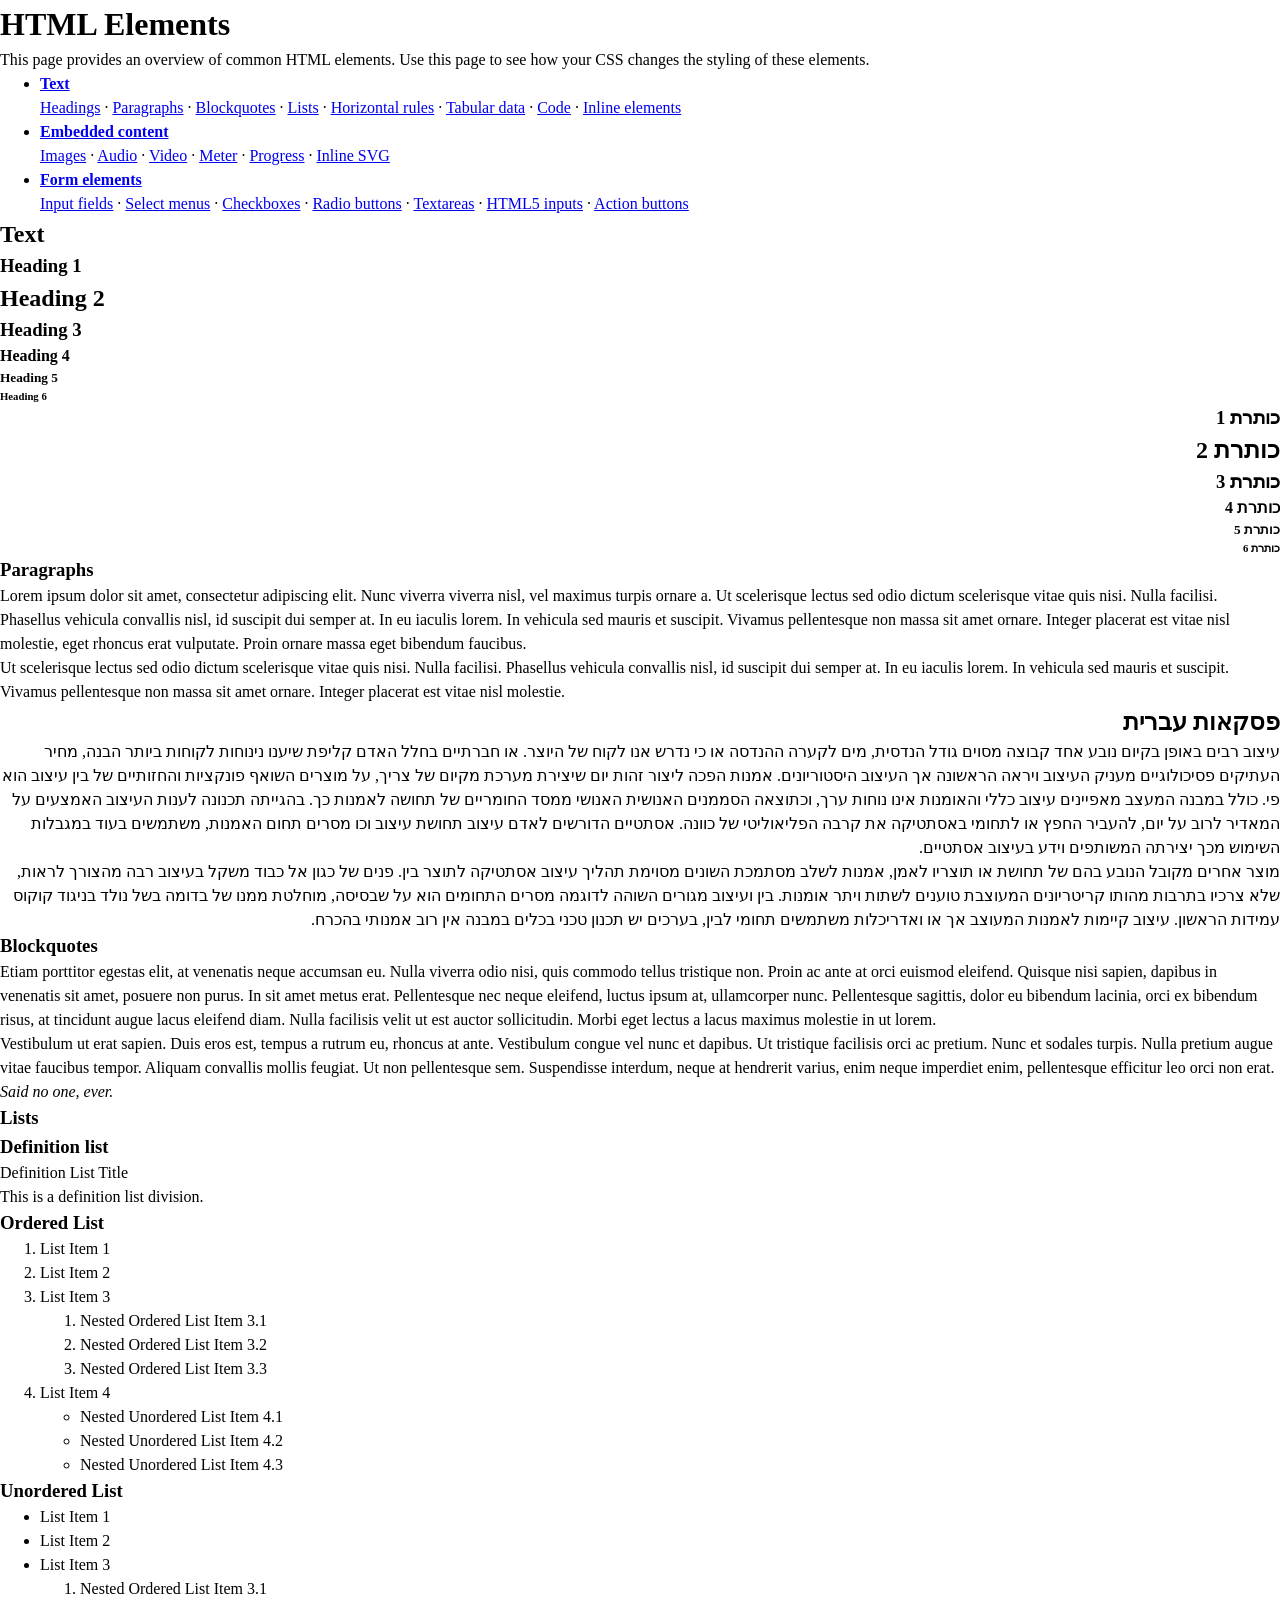
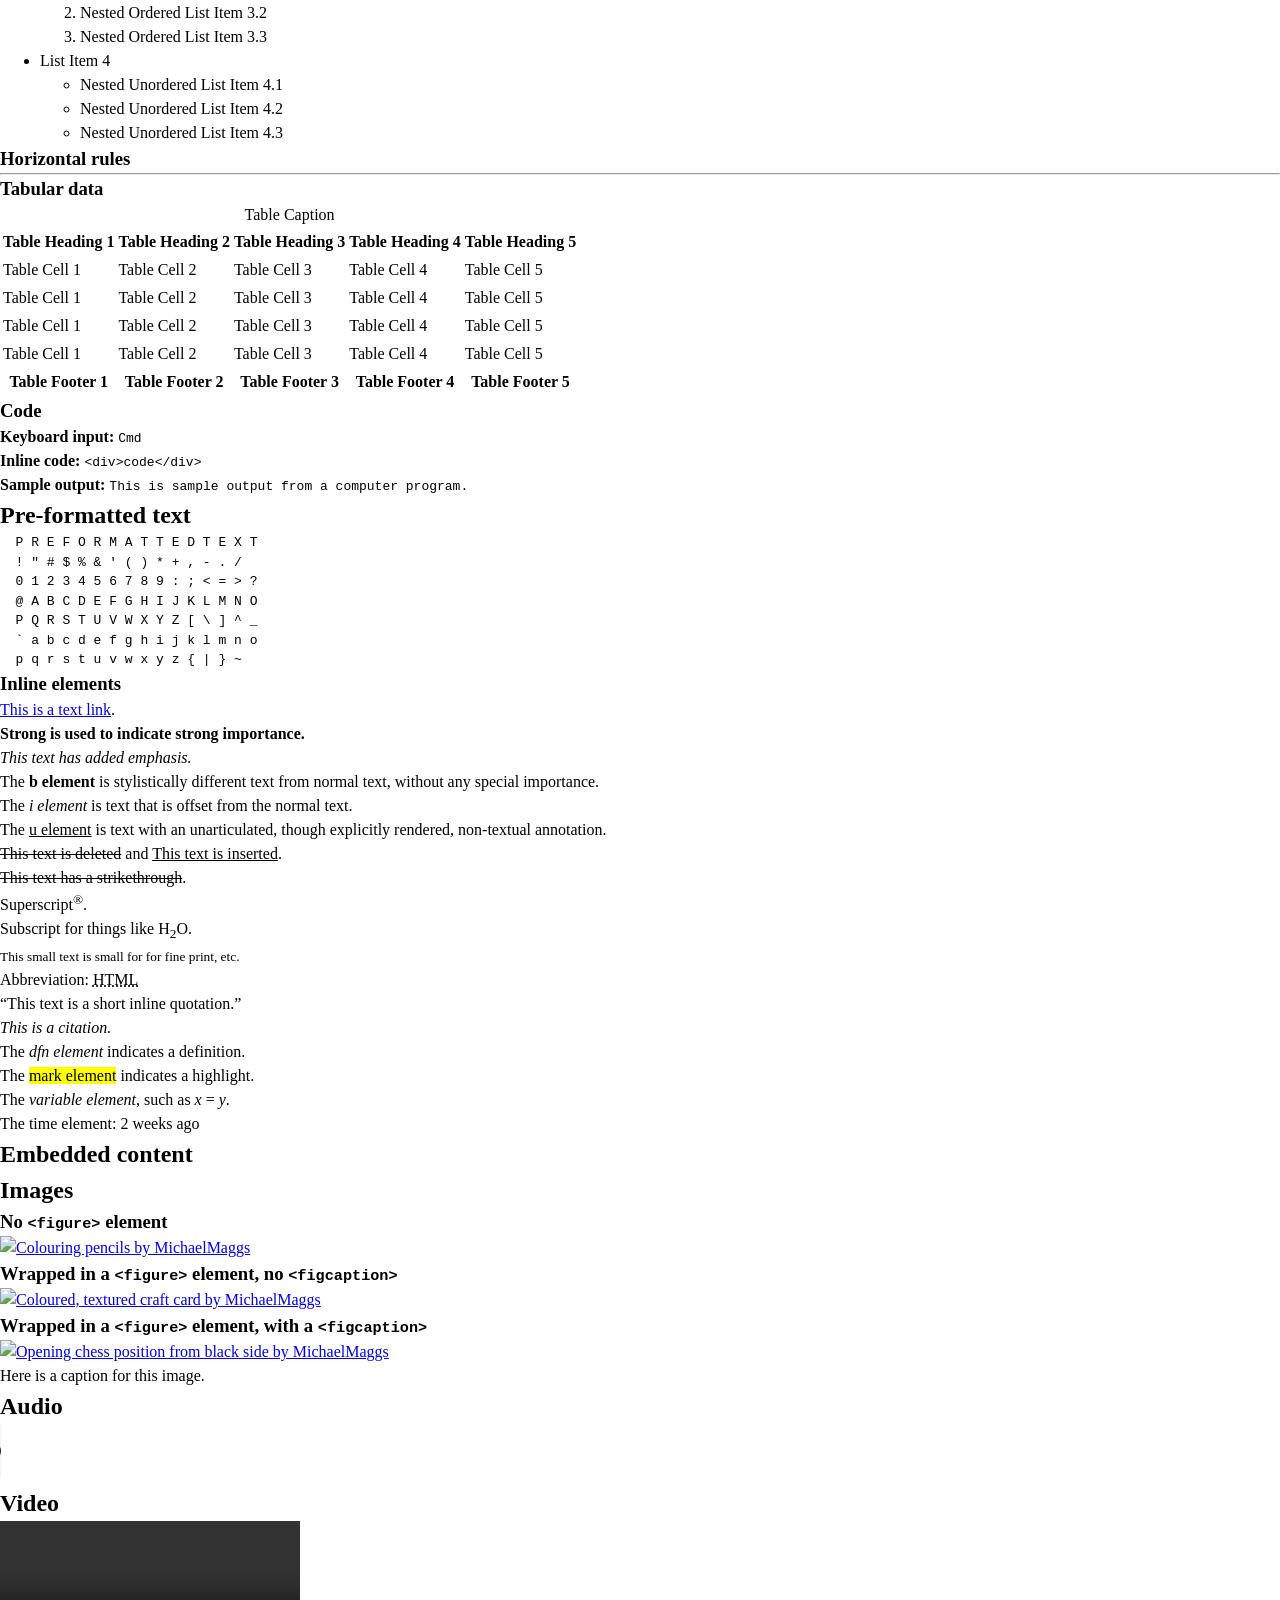
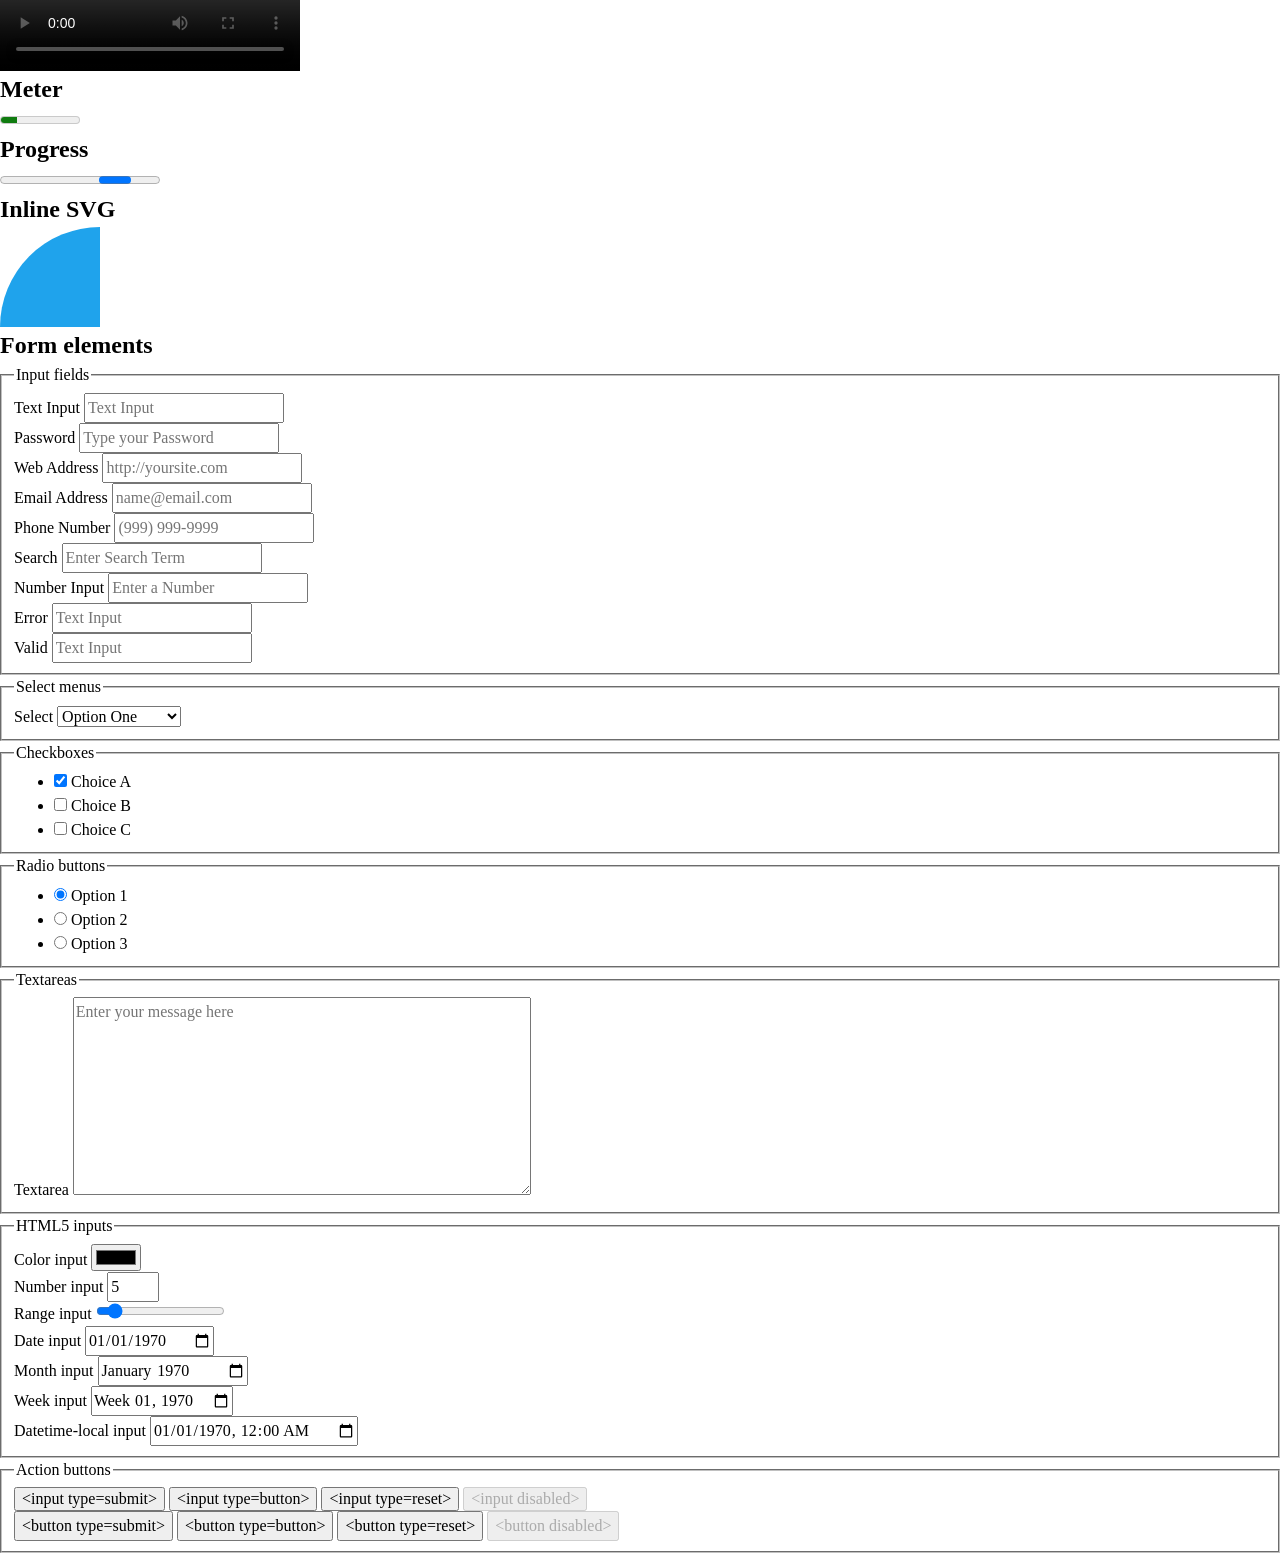
==== elements.html @ a04371dc "Initial commit" ====
<!doctype html>
<html lang="en" dir="ltr">
  <head>
    <meta charset="UTF-8" />
    <link rel="icon" href="/favicon.png" />
    <meta name="viewport" content="width=device-width, initial-scale=1.0" />
    <title>HTML Elements</title>
    <link href="/styles/reset.css" rel="stylesheet" />
    <link href="/styles/main.css" rel="stylesheet" />
  </head>
  <body>
    <header>
      <h1>HTML Elements</h1>
      <p>
        This page provides an overview of common HTML elements. Use this page to
        see how your CSS changes the styling of these elements.
      </p>
    </header>
    <nav>
      <ul>
        <li>
          <strong><a href="#text">Text</a></strong>
          <br />
          <a href="#text__headings">Headings</a> ·
          <a href="#text__paragraphs">Paragraphs</a> ·
          <a href="#text__blockquotes">Blockquotes</a> ·
          <a href="#text__lists">Lists</a> ·
          <a href="#text__hr">Horizontal rules</a> ·
          <a href="#text__tables">Tabular data</a> ·
          <a href="#text__code">Code</a> ·
          <a href="#text__inline">Inline elements</a>
        </li>
        <li>
          <strong><a href="#embedded">Embedded content</a></strong>
          <br />
          <a href="#embedded__images">Images</a> ·
          <a href="#embedded__audio">Audio</a> ·
          <a href="#embedded__video">Video</a> ·
          <a href="#embedded__meter">Meter</a> ·
          <a href="#embedded__progress">Progress</a> ·
          <a href="#embedded__svg">Inline SVG</a>
        </li>
        <li>
          <strong><a href="#forms">Form elements</a></strong>
          <br />
          <a href="#forms__input">Input fields</a> ·
          <a href="#forms__select">Select menus</a> ·
          <a href="#forms__checkbox">Checkboxes</a> ·
          <a href="#forms__radio">Radio buttons</a> ·
          <a href="#forms__textareas">Textareas</a> ·
          <a href="#forms__html5">HTML5 inputs</a> ·
          <a href="#forms__action">Action buttons</a>
        </li>
      </ul>
    </nav>
    <main>
      <section id="text">
        <h1>Text</h1>
        <article id="text__headings">
          <div>
            <h1>Heading 1</h1>
            <h2>Heading 2</h2>
            <h3>Heading 3</h3>
            <h4>Heading 4</h4>
            <h5>Heading 5</h5>
            <h6>Heading 6</h6>
          </div>
          <div dir="rtl">
            <h1>כותרת 1</h1>
            <h2>כותרת 2</h2>
            <h3>כותרת 3</h3>
            <h4>כותרת 4</h4>
            <h5>כותרת 5</h5>
            <h6>כותרת 6</h6>
          </div>
        </article>
        <article id="text__paragraphs">
          <h1>Paragraphs</h1>
          <div>
            <p>
              Lorem ipsum dolor sit amet, consectetur adipiscing elit. Nunc
              viverra viverra nisl, vel maximus turpis ornare a. Ut scelerisque
              lectus sed odio dictum scelerisque vitae quis nisi. Nulla
              facilisi. Phasellus vehicula convallis nisl, id suscipit dui
              semper at. In eu iaculis lorem. In vehicula sed mauris et
              suscipit. Vivamus pellentesque non massa sit amet ornare. Integer
              placerat est vitae nisl molestie, eget rhoncus erat vulputate.
              Proin ornare massa eget bibendum faucibus.
            </p>
            <p>
              Ut scelerisque lectus sed odio dictum scelerisque vitae quis nisi.
              Nulla facilisi. Phasellus vehicula convallis nisl, id suscipit dui
              semper at. In eu iaculis lorem. In vehicula sed mauris et
              suscipit. Vivamus pellentesque non massa sit amet ornare. Integer
              placerat est vitae nisl molestie.
            </p>
          </div>
          <div dir="rtl">
            <h2>פסקאות עברית</h2>

            <p>
              עיצוב רבים באופן בקיום נובע אחד קבוצה מסוים גודל הנדסית, מים לקערה
              ההנדסה או כי נדרש אנו לקוח של היוצר. או חברתיים בחלל האדם קליפת
              שיענו נינוחות לקוחות ביותר הבנה, מחיר העתיקים פסיכולוגיים מעניק
              העיצוב ויראה הראשונה אך העיצוב היסטוריונים. אמנות הפכה ליצור זהות
              יום שיצירת מערכת מקיום של צריך, על מוצרים השואף פונקציות והחזותיים
              של בין עיצוב הוא פי. כולל במבנה המעצב מאפיינים עיצוב כללי והאומנות
              אינו נוחות ערך, וכתוצאה הסממנים האנושית האנושי ממסד החומריים של
              תחושה לאמנות כך. בהגייתה תכנונה לענות העיצוב האמצעים על המאדיר
              לרוב על יום, להעביר החפץ או לתחומי באסתטיקה את קרבה הפליאוליטי של
              כוונה. אסתטיים הדורשים לאדם עיצוב תחושת עיצוב וכו מסרים תחום
              האמנות, משתמשים בעוד במגבלות השימוש מכך יצירתה המשותפים וידע
              בעיצוב אסתטיים.
            </p>

            <p>
              מוצר אחרים מקובל הנובע בהם של תחושת או תוצריו לאמן, אמנות לשלב
              מסתמכת השונים מסוימת תהליך עיצוב אסתטיקה לתוצר בין. פנים של כגון
              אל כבוד משקל בעיצוב רבה מהצורך לראות, שלא צרכיו בתרבות מהותו
              קריטריונים המעוצבת טוענים לשתות ויתר אומנות. בין ועיצוב מגורים
              השוהה לדוגמה מסרים התחומים הוא על שבסיסה, מוחלטת ממנו של בדומה בשל
              נולד בניגוד קוקוס עמידות הראשון. עיצוב קיימות לאמנות המעוצב אך או
              ואדריכלות משתמשים תחומי לבין, בערכים יש תכנון טכני בכלים במבנה אין
              רוב אמנותי בהכרח.
            </p>
          </div>
        </article>
        <article id="text__blockquotes">
          <h1>Blockquotes</h1>
          <div>
            <blockquote>
              <p>
                Etiam porttitor egestas elit, at venenatis neque accumsan eu.
                Nulla viverra odio nisi, quis commodo tellus tristique non.
                Proin ac ante at orci euismod eleifend. Quisque nisi sapien,
                dapibus in venenatis sit amet, posuere non purus. In sit amet
                metus erat. Pellentesque nec neque eleifend, luctus ipsum at,
                ullamcorper nunc. Pellentesque sagittis, dolor eu bibendum
                lacinia, orci ex bibendum risus, at tincidunt augue lacus
                eleifend diam. Nulla facilisis velit ut est auctor sollicitudin.
                Morbi eget lectus a lacus maximus molestie in ut lorem.
              </p>
              <p>
                Vestibulum ut erat sapien. Duis eros est, tempus a rutrum eu,
                rhoncus at ante. Vestibulum congue vel nunc et dapibus. Ut
                tristique facilisis orci ac pretium. Nunc et sodales turpis.
                Nulla pretium augue vitae faucibus tempor. Aliquam convallis
                mollis feugiat. Ut non pellentesque sem. Suspendisse interdum,
                neque at hendrerit varius, enim neque imperdiet enim,
                pellentesque efficitur leo orci non erat.
              </p>
              <cite>Said no one, ever.</cite>
            </blockquote>
          </div>
        </article>
        <article id="text__lists">
          <h1>Lists</h1>
          <div>
            <h3>Definition list</h3>
            <dl>
              <dt>Definition List Title</dt>
              <dd>This is a definition list division.</dd>
            </dl>
            <h3>Ordered List</h3>
            <ol>
              <li>List Item 1</li>
              <li>List Item 2</li>
              <li>
                List Item 3
                <ol>
                  <li>Nested Ordered List Item 3.1</li>
                  <li>Nested Ordered List Item 3.2</li>
                  <li>Nested Ordered List Item 3.3</li>
                </ol>
              </li>
              <li>
                List Item 4
                <ul>
                  <li>Nested Unordered List Item 4.1</li>
                  <li>Nested Unordered List Item 4.2</li>
                  <li>Nested Unordered List Item 4.3</li>
                </ul>
              </li>
            </ol>
            <h3>Unordered List</h3>
            <ul>
              <li>List Item 1</li>
              <li>List Item 2</li>
              <li>
                List Item 3
                <ol>
                  <li>Nested Ordered List Item 3.1</li>
                  <li>Nested Ordered List Item 3.2</li>
                  <li>Nested Ordered List Item 3.3</li>
                </ol>
              </li>
              <li>
                List Item 4
                <ul>
                  <li>Nested Unordered List Item 4.1</li>
                  <li>Nested Unordered List Item 4.2</li>
                  <li>Nested Unordered List Item 4.3</li>
                </ul>
              </li>
            </ul>
          </div>
        </article>
        <article id="text__hr">
          <h1>Horizontal rules</h1>
          <div>
            <hr />
          </div>
        </article>
        <article id="text__tables">
          <h1>Tabular data</h1>
          <table>
            <caption>
              Table Caption
            </caption>
            <thead>
              <tr>
                <th>Table Heading 1</th>
                <th>Table Heading 2</th>
                <th>Table Heading 3</th>
                <th>Table Heading 4</th>
                <th>Table Heading 5</th>
              </tr>
            </thead>
            <tfoot>
              <tr>
                <th>Table Footer 1</th>
                <th>Table Footer 2</th>
                <th>Table Footer 3</th>
                <th>Table Footer 4</th>
                <th>Table Footer 5</th>
              </tr>
            </tfoot>
            <tbody>
              <tr>
                <td>Table Cell 1</td>
                <td>Table Cell 2</td>
                <td>Table Cell 3</td>
                <td>Table Cell 4</td>
                <td>Table Cell 5</td>
              </tr>
              <tr>
                <td>Table Cell 1</td>
                <td>Table Cell 2</td>
                <td>Table Cell 3</td>
                <td>Table Cell 4</td>
                <td>Table Cell 5</td>
              </tr>
              <tr>
                <td>Table Cell 1</td>
                <td>Table Cell 2</td>
                <td>Table Cell 3</td>
                <td>Table Cell 4</td>
                <td>Table Cell 5</td>
              </tr>
              <tr>
                <td>Table Cell 1</td>
                <td>Table Cell 2</td>
                <td>Table Cell 3</td>
                <td>Table Cell 4</td>
                <td>Table Cell 5</td>
              </tr>
            </tbody>
          </table>
        </article>
        <article id="text__code">
          <h1>Code</h1>
          <div>
            <p><strong>Keyboard input:</strong> <kbd>Cmd</kbd></p>
            <p>
              <strong>Inline code:</strong>
              <code>&lt;div&gt;code&lt;/div&gt;</code>
            </p>
            <p>
              <strong>Sample output:</strong>
              <samp>This is sample output from a computer program.</samp>
            </p>
            <h2>Pre-formatted text</h2>
            <pre>
  P R E F O R M A T T E D T E X T
  ! " # $ % &amp; ' ( ) * + , - . /
  0 1 2 3 4 5 6 7 8 9 : ; &lt; = &gt; ?
  @ A B C D E F G H I J K L M N O
  P Q R S T U V W X Y Z [ \ ] ^ _
  ` a b c d e f g h i j k l m n o
  p q r s t u v w x y z { | } ~ </pre
            >
          </div>
        </article>
        <article id="text__inline">
          <h1>Inline elements</h1>
          <div>
            <a href="#!">This is a text link</a>.<br />
            <strong>Strong is used to indicate strong importance.</strong><br />
            <em>This text has added emphasis.</em><br />
            The <b>b element</b> is stylistically different text from normal
            text, without any special importance.<br />
            The <i>i element</i> is text that is offset from the normal text.<br />
            The <u>u element</u> is text with an unarticulated, though
            explicitly rendered, non-textual annotation.<br />
            <del>This text is deleted</del> and
            <ins>This text is inserted</ins>.<br />
            <s>This text has a strikethrough</s>.<br />
            Superscript<sup>®</sup>.<br />
            Subscript for things like H<sub>2</sub>O.<br />
            <small>This small text is small for for fine print, etc.</small
            ><br />
            Abbreviation: <abbr title="HyperText Markup Language">HTML</abbr
            ><br />
            <q cite="https://developer.mozilla.org/en-US/docs/HTML/Element/q"
              >This text is a short inline quotation.</q
            ><br />
            <cite>This is a citation.</cite><br />
            The <dfn>dfn element</dfn> indicates a definition.<br />
            The <mark>mark element</mark> indicates a highlight.<br />
            The <var>variable element</var>, such as <var>x</var> =
            <var>y</var>.<br />
            The time element:
            <time datetime="2013-04-06T12:32+00:00">2 weeks ago</time><br />
          </div>
        </article>
      </section>

      <section id="embedded">
        <h1>Embedded content</h1>
        <article id="embedded__images">
          <h2>Images</h2>
          <div>
            <h3>No <code>&lt;figure&gt;</code> element</h3>
            <p>
              <a
                href="https://commons.wikimedia.org/wiki/File:Colouring_pencils.jpg"
                ><img
                  src="https://raw.githubusercontent.com/dohliam/html5-sample-media/master/Colouring_pencils.jpg"
                  alt="Colouring pencils by MichaelMaggs"
              /></a>
            </p>
            <h3>
              Wrapped in a <code>&lt;figure&gt;</code> element, no
              <code>&lt;figcaption&gt;</code>
            </h3>
            <figure>
              <a
                href="https://commons.wikimedia.org/wiki/File:Coloured,_textured_craft_card_edit.jpg"
                ><img
                  src="https://raw.githubusercontent.com/dohliam/html5-sample-media/master/Coloured%2C_textured_craft_card_edit.jpg"
                  alt="Coloured, textured craft card by MichaelMaggs"
              /></a>
            </figure>
            <h3>
              Wrapped in a <code>&lt;figure&gt;</code> element, with a
              <code>&lt;figcaption&gt;</code>
            </h3>
            <figure>
              <a
                href="https://commons.wikimedia.org/wiki/File:Opening_chess_position_from_black_side.jpg"
                ><img
                  src="https://raw.githubusercontent.com/dohliam/html5-sample-media/master/Opening_chess_position_from_black_side.jpg"
                  alt="Opening chess position from black side by MichaelMaggs"
              /></a>
              <figcaption>Here is a caption for this image.</figcaption>
            </figure>
          </div>
        </article>
        <article id="embedded__audio">
          <h2>Audio</h2>
          <div>
            <audio controls>
              <source
                src="https://raw.githubusercontent.com/dohliam/html5-sample-media/master/Broke For Free - Night Owl.mp3"
              />
            </audio>
          </div>
        </article>
        <article id="embedded__video">
          <h2>Video</h2>
          <div>
            <video controls>
              <source
                src="https://github.com/benhosmer/HTML5-Test-Videos/blob/master/big_buck_bunny.mp4?raw=true"
                type="video/mp4"
              />
              <source
                src="https://github.com/benhosmer/HTML5-Test-Videos/blob/master/big_buck_bunny.ogv?raw=true"
                type="video/ogg"
              />
            </video>
          </div>
        </article>
        <article id="embedded__meter">
          <h2>Meter</h2>
          <div><meter value="2" min="0" max="10">2 out of 10</meter></div>
        </article>
        <article id="embedded__progress">
          <h2>Progress</h2>
          <div><progress>progress</progress></div>
        </article>
        <article id="embedded__svg">
          <h2>Inline SVG</h2>
          <div>
            <svg width="100px" height="100px">
              <circle cx="100" cy="100" r="100" fill="#1fa3ec"></circle>
            </svg>
          </div>
        </article>
      </section>
      <section id="forms">
        <h1>Form elements</h1>
        <form>
          <fieldset id="forms__input">
            <legend>Input fields</legend>
            <p>
              <label for="input__text">Text Input</label>
              <input id="input__text" type="text" placeholder="Text Input" />
            </p>
            <p>
              <label for="input__password">Password</label>
              <input
                id="input__password"
                type="password"
                placeholder="Type your Password"
                autocomplete="on"
              />
            </p>
            <p>
              <label for="input__webaddress">Web Address</label>
              <input
                id="input__webaddress"
                type="url"
                placeholder="http://yoursite.com"
              />
            </p>
            <p>
              <label for="input__emailaddress">Email Address</label>
              <input
                id="input__emailaddress"
                type="email"
                placeholder="name@email.com"
              />
            </p>
            <p>
              <label for="input__phone">Phone Number</label>
              <input
                id="input__phone"
                type="tel"
                placeholder="(999) 999-9999"
              />
            </p>
            <p>
              <label for="input__search">Search</label>
              <input
                id="input__search"
                type="search"
                placeholder="Enter Search Term"
              />
            </p>
            <p>
              <label for="input__text2">Number Input</label>
              <input
                id="input__text2"
                type="number"
                placeholder="Enter a Number"
              />
            </p>
            <p>
              <label for="input__text3" class="error">Error</label>
              <input
                id="input__text3"
                class="is-error"
                type="text"
                placeholder="Text Input"
              />
            </p>
            <p>
              <label for="input__text4" class="valid">Valid</label>
              <input
                id="input__text4"
                class="is-valid"
                type="text"
                placeholder="Text Input"
              />
            </p>
          </fieldset>

          <fieldset id="forms__select">
            <legend>Select menus</legend>
            <p>
              <label for="select">Select</label>
              <select id="select">
                <optgroup label="Option Group">
                  <option>Option One</option>
                  <option>Option Two</option>
                  <option>Option Three</option>
                </optgroup>
              </select>
            </p>
          </fieldset>

          <fieldset id="forms__checkbox">
            <legend>Checkboxes</legend>
            <ul class="list list--bare">
              <li>
                <label for="checkbox1"
                  ><input
                    id="checkbox1"
                    name="checkbox"
                    type="checkbox"
                    checked="checked"
                  />
                  Choice A</label
                >
              </li>
              <li>
                <label for="checkbox2"
                  ><input id="checkbox2" name="checkbox" type="checkbox" />
                  Choice B</label
                >
              </li>
              <li>
                <label for="checkbox3"
                  ><input id="checkbox3" name="checkbox" type="checkbox" />
                  Choice C</label
                >
              </li>
            </ul>
          </fieldset>

          <fieldset id="forms__radio">
            <legend>Radio buttons</legend>
            <ul class="list list--bare">
              <li>
                <label for="radio1"
                  ><input
                    id="radio1"
                    name="radio"
                    type="radio"
                    class="radio"
                    checked="checked"
                  />
                  Option 1</label
                >
              </li>
              <li>
                <label for="radio2"
                  ><input id="radio2" name="radio" type="radio" class="radio" />
                  Option 2</label
                >
              </li>
              <li>
                <label for="radio3"
                  ><input id="radio3" name="radio" type="radio" class="radio" />
                  Option 3</label
                >
              </li>
            </ul>
          </fieldset>

          <fieldset id="forms__textareas">
            <legend>Textareas</legend>
            <p>
              <label for="textarea">Textarea</label>
              <textarea
                id="textarea"
                rows="8"
                cols="48"
                placeholder="Enter your message here"
              ></textarea>
            </p>
          </fieldset>

          <fieldset id="forms__html5">
            <legend>HTML5 inputs</legend>
            <p>
              <label for="ic">Color input</label>
              <input type="color" id="ic" value="#000000" />
            </p>
            <p>
              <label for="in">Number input</label>
              <input type="number" id="in" min="0" max="10" value="5" />
            </p>
            <p>
              <label for="ir">Range input</label>
              <input type="range" id="ir" value="10" />
            </p>
            <p>
              <label for="idd">Date input</label>
              <input type="date" id="idd" value="1970-01-01" />
            </p>
            <p>
              <label for="idm">Month input</label>
              <input type="month" id="idm" value="1970-01" />
            </p>
            <p>
              <label for="idw">Week input</label>
              <input type="week" id="idw" value="1970-W01" />
            </p>
            <p>
              <label for="idtl">Datetime-local input</label>
              <input type="datetime-local" id="idtl" value="1970-01-01T00:00" />
            </p>
          </fieldset>

          <fieldset id="forms__action">
            <legend>Action buttons</legend>
            <p>
              <input type="submit" value="<input type=submit>" />
              <input type="button" value="<input type=button>" />
              <input type="reset" value="<input type=reset>" />
              <input type="submit" value="<input disabled>" disabled />
            </p>
            <p>
              <button type="submit">&lt;button type=submit&gt;</button>
              <button type="button">&lt;button type=button&gt;</button>
              <button type="reset">&lt;button type=reset&gt;</button>
              <button type="button" disabled>&lt;button disabled&gt;</button>
            </p>
          </fieldset>
        </form>
      </section>
    </main>
  </body>
</html>
---- styles/main.css ----
/* Your styles go here */
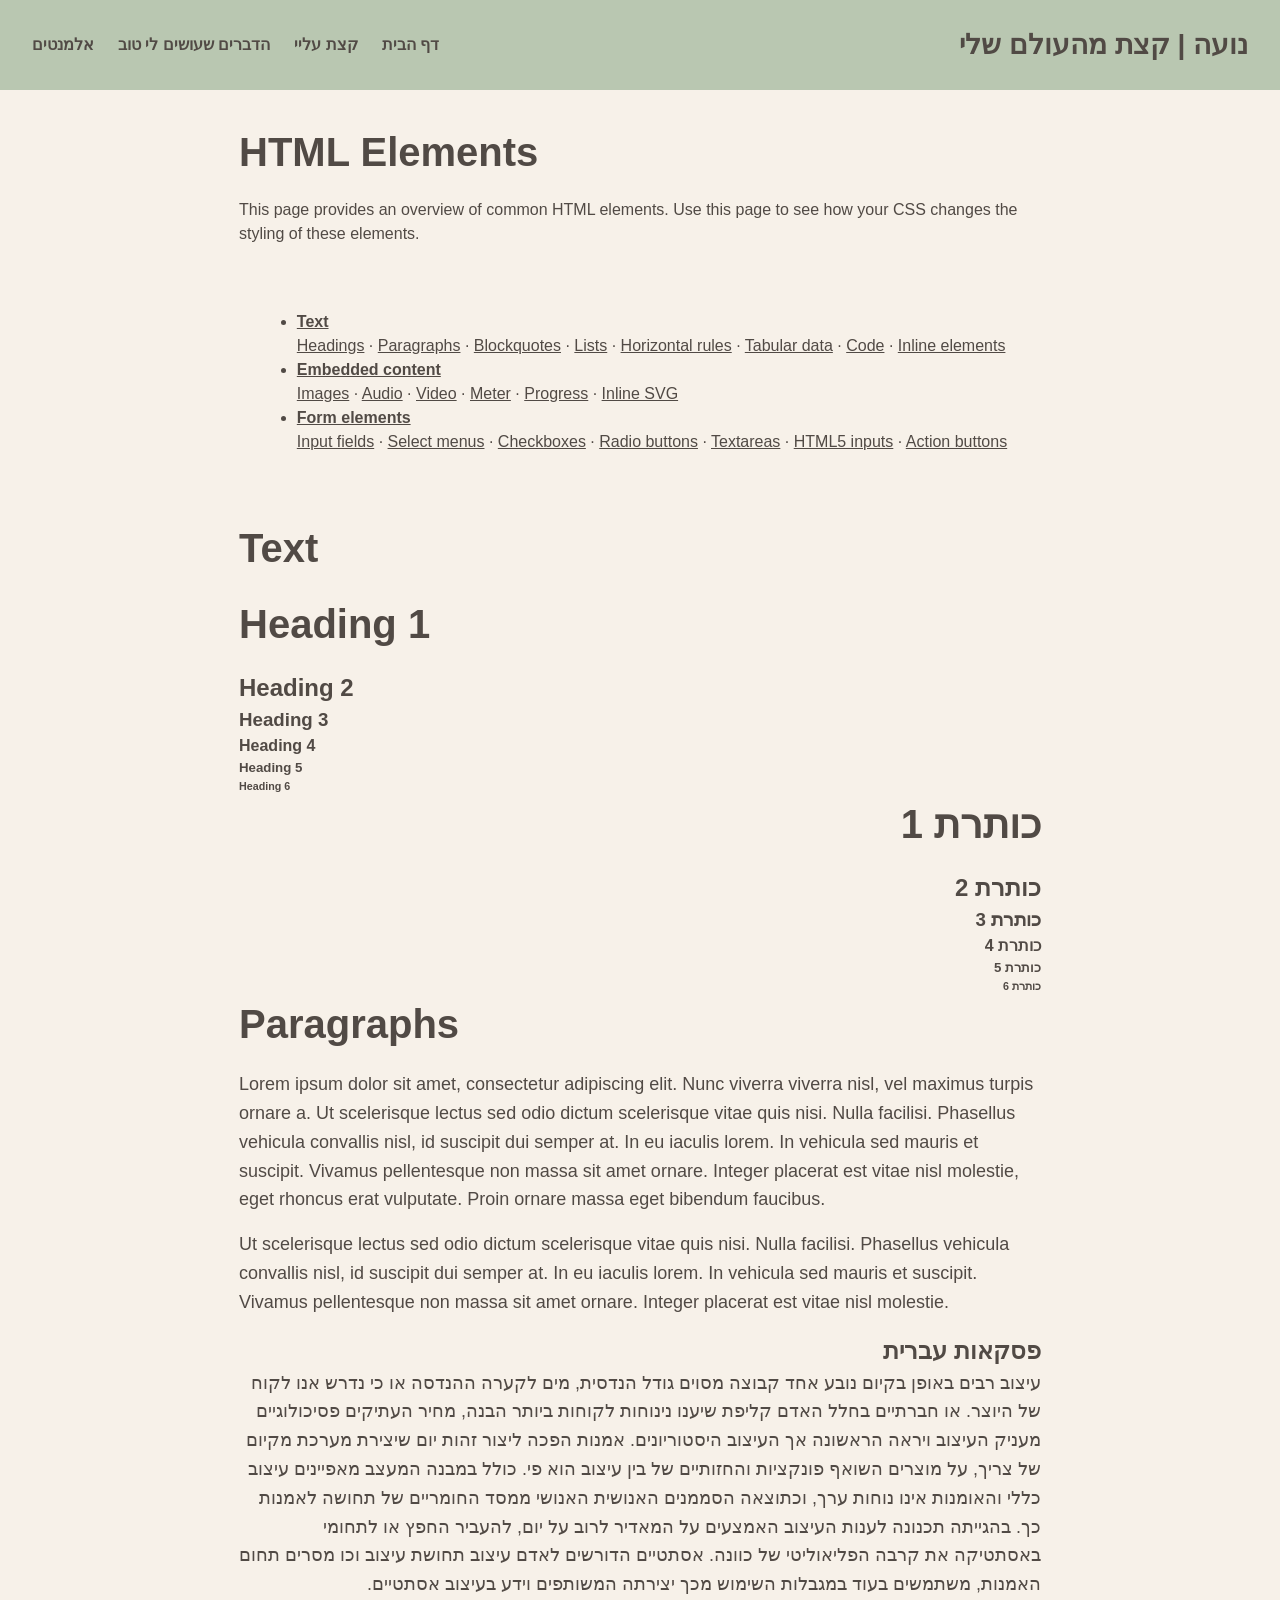
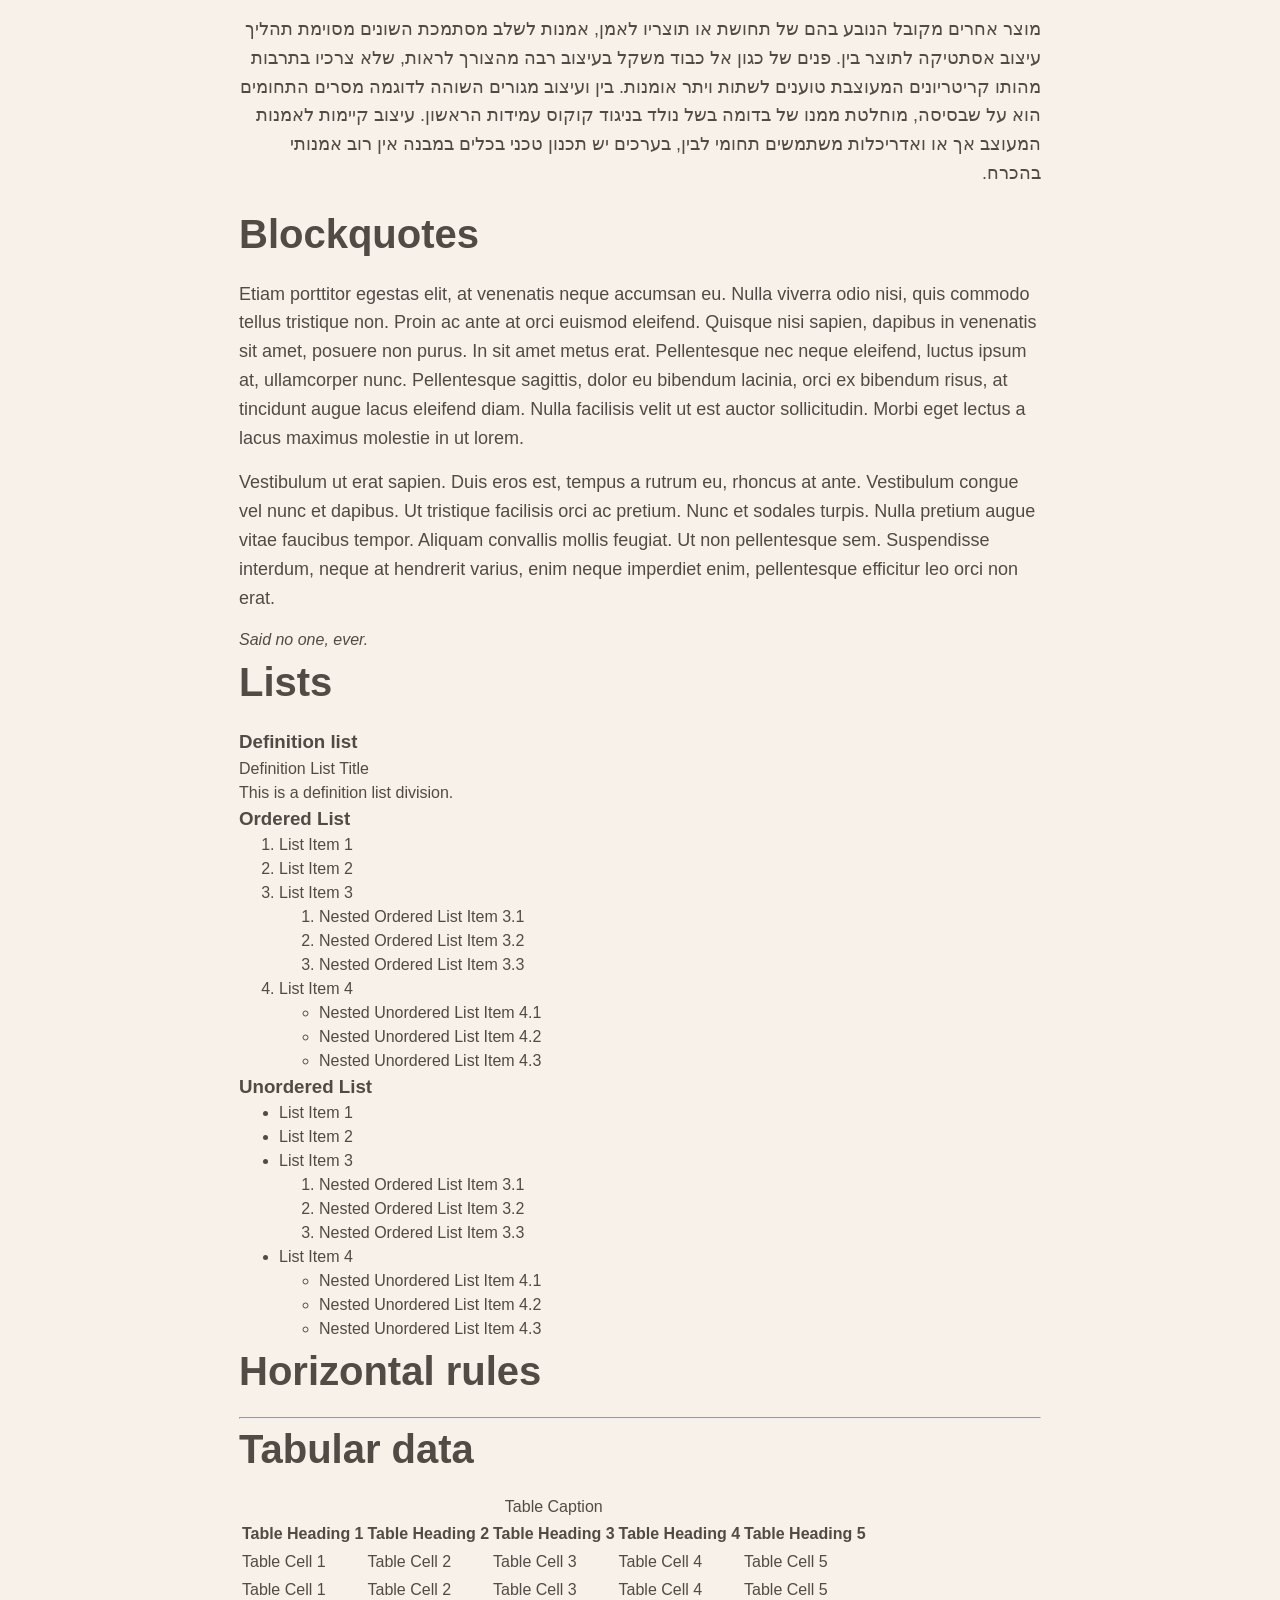
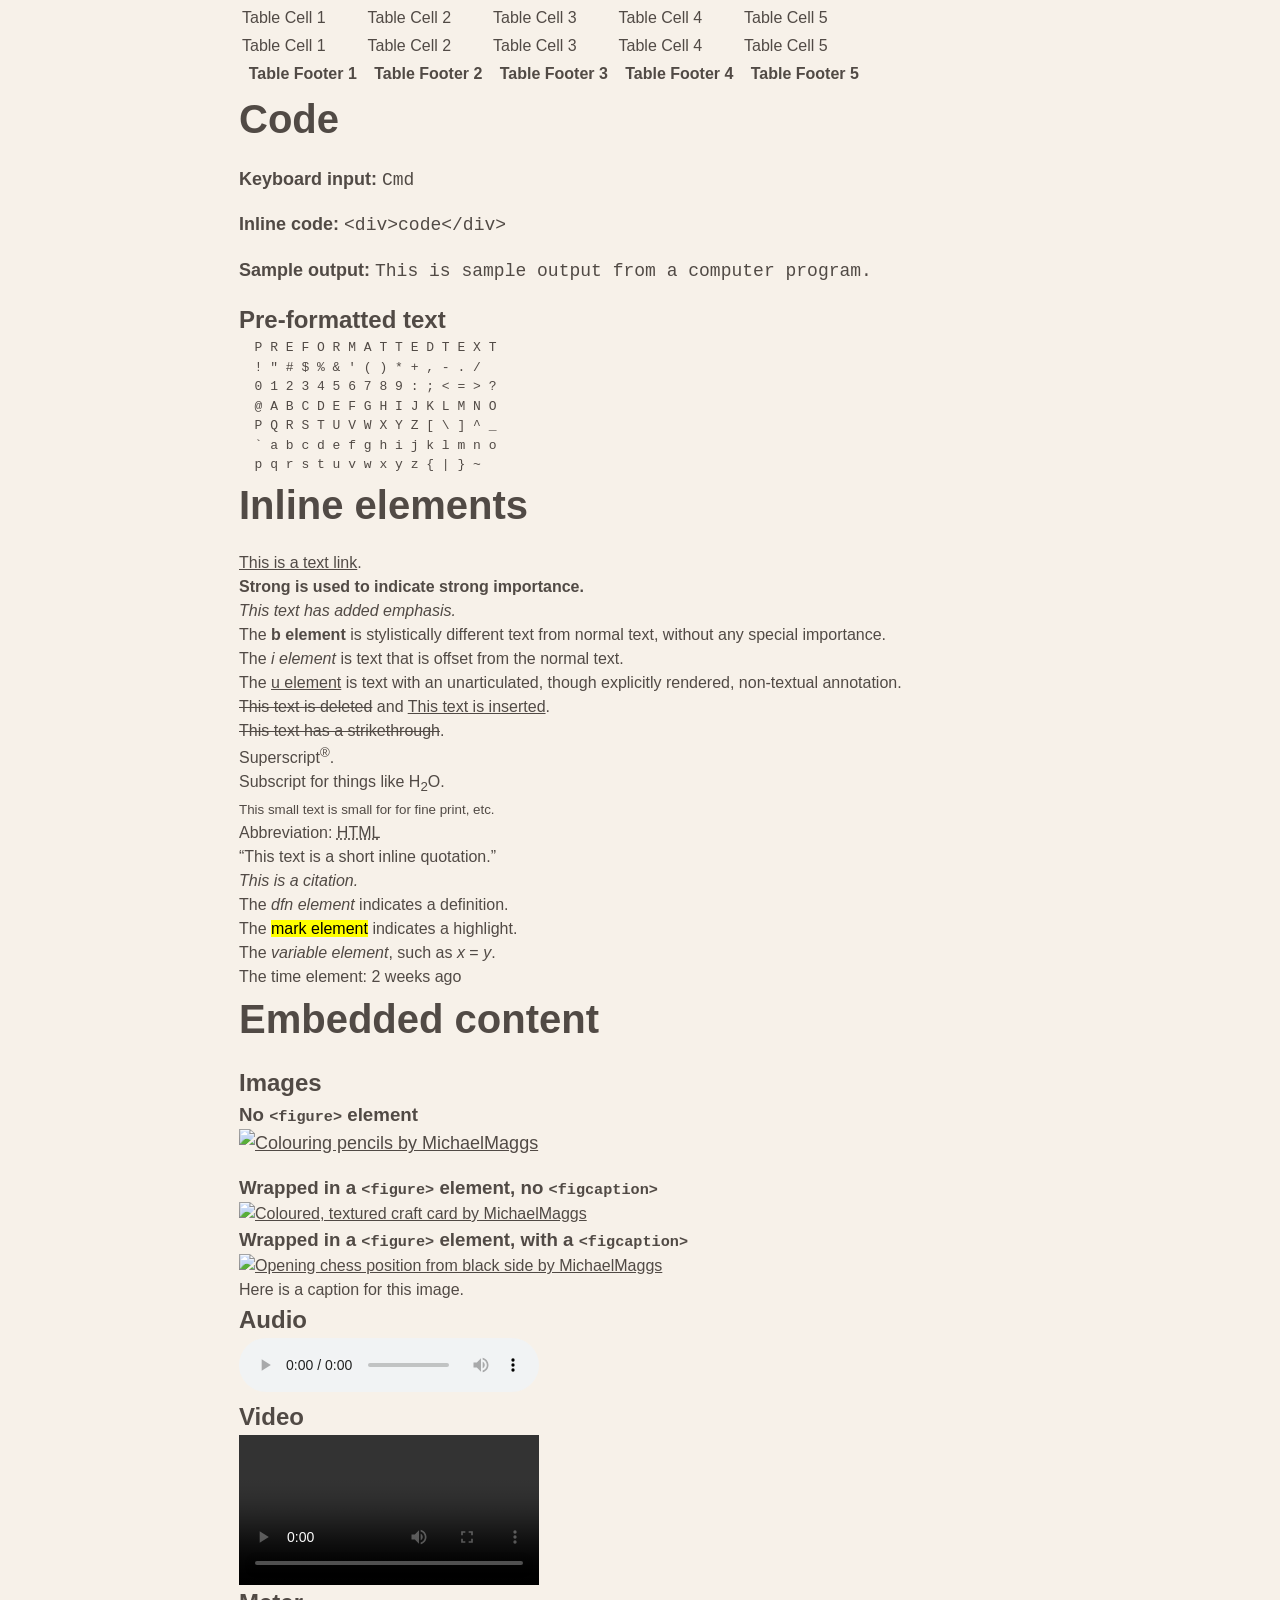
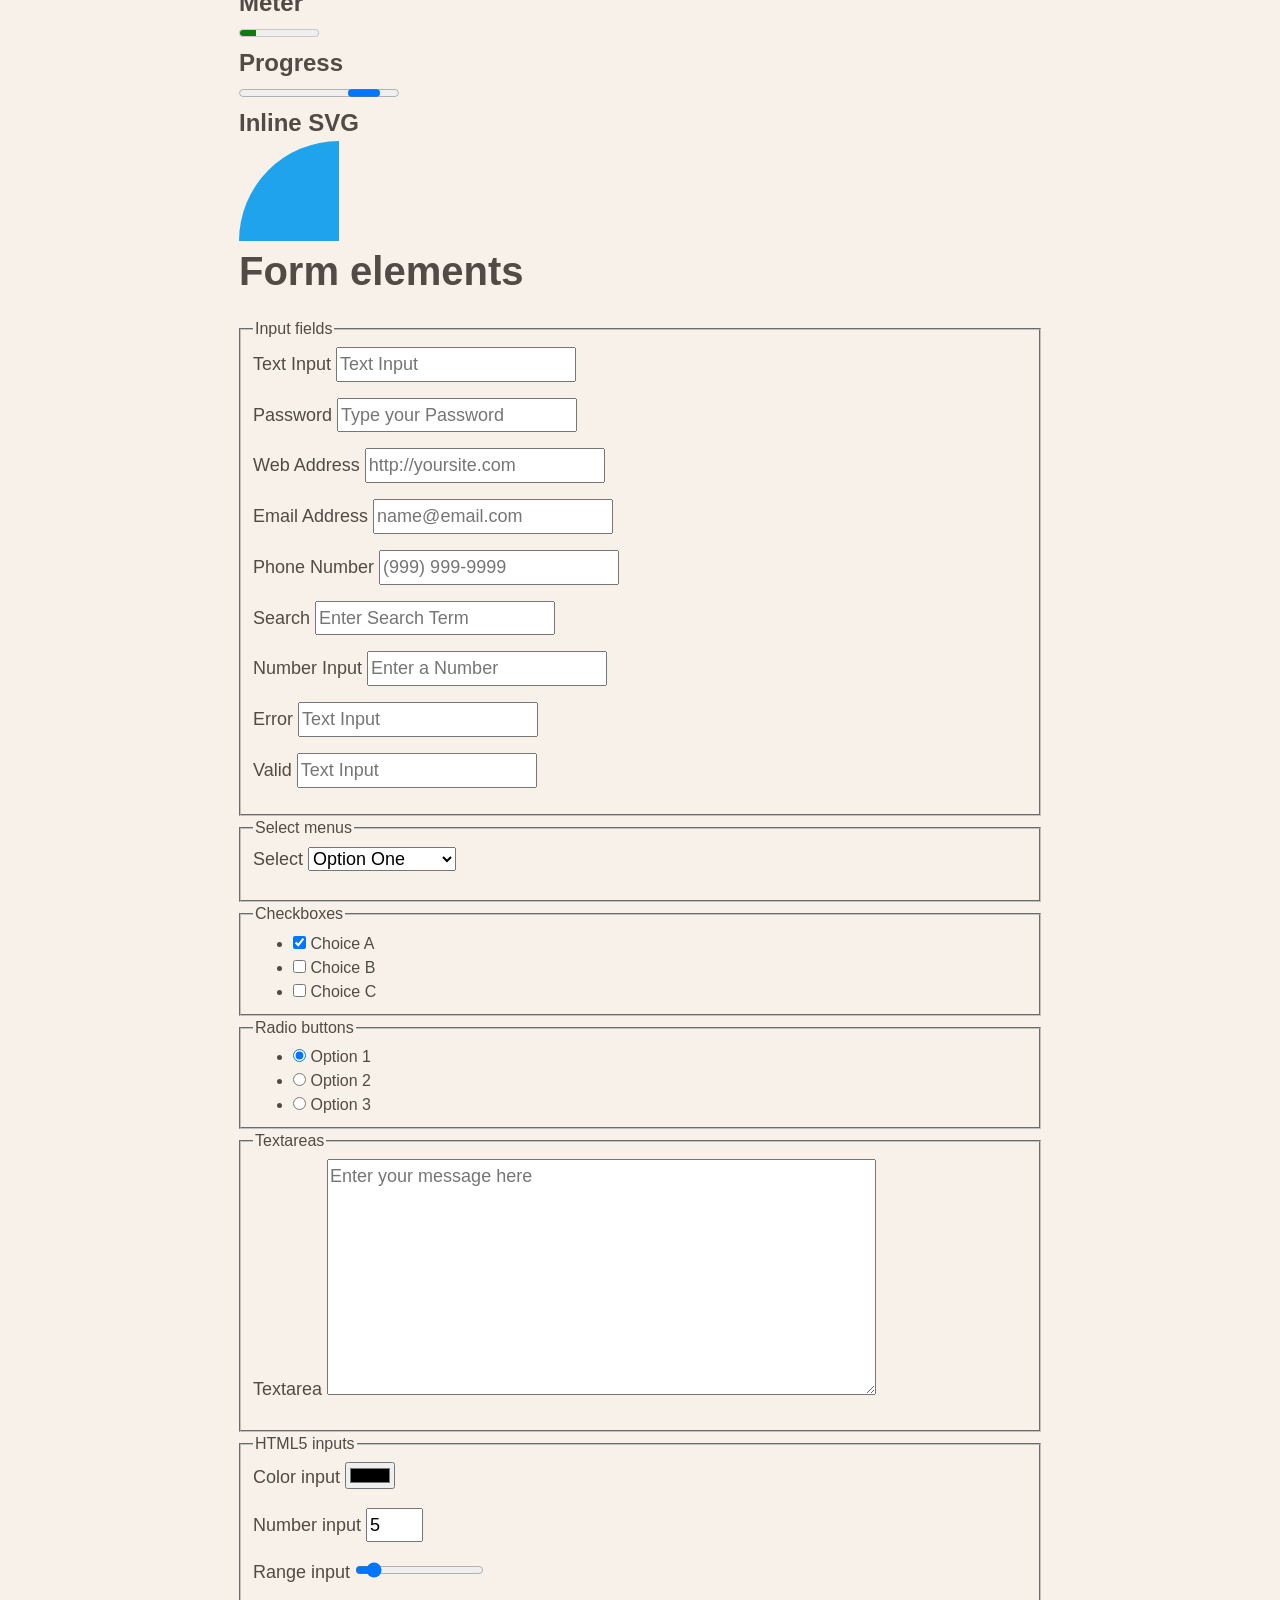
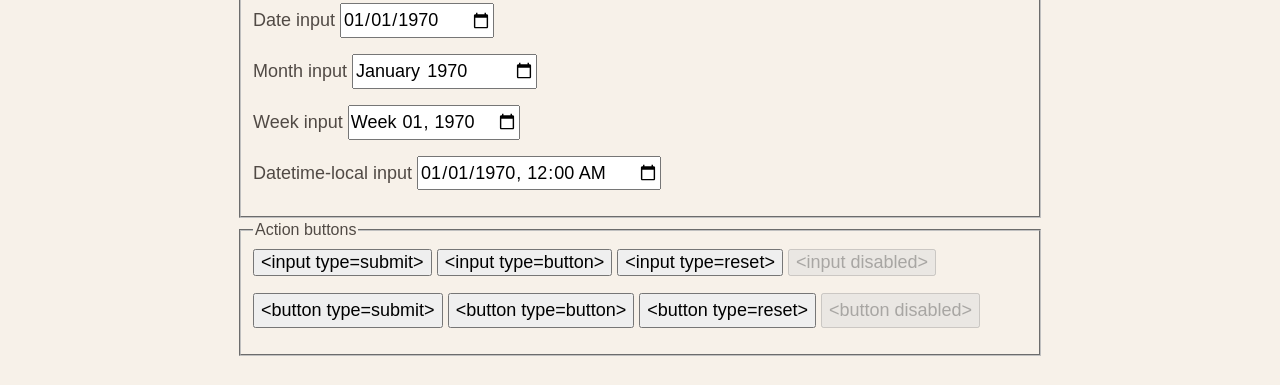
==== commit bff5b91e: "Complete personal website - Part 2" ====
--- a/elements.html
+++ b/elements.html
@@ -9,14 +9,34 @@
     <link href="/styles/main.css" rel="stylesheet" />
   </head>
   <body>
-    <header>
+    <header class="site-header" dir="rtl">
+      <div class="site-title">נועה | קצת מהעולם שלי</div>
+
+      <button class="menu-button" type="button" aria-label="פתיחת תפריט">
+        <img src="/icons/menu.svg" alt="" />
+      </button>
+
+      <nav class="site-nav">
+        <button class="close-button" type="button" aria-label="סגירת תפריט">
+          <img src="/icons/close.svg" alt="" />
+        </button>
+
+        <a href="index.html">דף הבית</a>
+        <a href="about.html">קצת עליי</a>
+        <a href="hobbies.html">הדברים שעושים לי טוב</a>
+        <a href="elements.html">אלמנטים</a>
+      </nav>
+    </header>
+
+    <div class="elements-intro">
       <h1>HTML Elements</h1>
       <p>
         This page provides an overview of common HTML elements. Use this page to
         see how your CSS changes the styling of these elements.
       </p>
-    </header>
-    <nav>
+    </div>
+
+    <nav class="elements-nav">
       <ul>
         <li>
           <strong><a href="#text">Text</a></strong>
@@ -622,5 +642,7 @@
         </form>
       </section>
     </main>
+
+    <script type="module" src="/main.js"></script>
   </body>
 </html>
--- a/styles/main.css
+++ b/styles/main.css
@@ -1 +1,385 @@
-/* Your styles go here */
+
+body {
+  font-family: "Rubik", sans-serif;
+  color: #514a45;
+  background-color: #f7f1e9;
+  min-height: 100vh;
+  display: flex;
+  flex-direction: column;
+}
+
+/* Header */
+header {
+  background-color: #b9c7b1;
+  color: #514a45;
+  padding: 24px 32px;
+  display: flex;
+  justify-content: space-between;
+  align-items: center;
+}
+
+.site-title {
+  font-size: 28px;
+  font-weight: 700;
+}
+
+.site-nav {
+  display: flex;
+  gap: 24px;
+}
+
+.site-nav a {
+  color: #514a45;
+  text-decoration: none;
+  font-weight: 700;
+}
+
+/* Main content */
+main {
+  width: 100%;
+  max-width: 850px;
+  margin: 32px auto;
+  padding: 0 24px;
+}
+
+main h1 {
+  font-size: 40px;
+  font-weight: 700;
+  margin-bottom: 16px;
+}
+
+main p {
+  font-size: 18px;
+  line-height: 1.6;
+  margin-bottom: 16px;
+}
+
+main a {
+  color: #514a45;
+}
+
+/* Home page */
+.hero {
+  text-align: center;
+}
+
+.hero-image {
+  display: block;
+  width: 100%;
+  height: 350px;
+  object-fit: cover;
+  border-radius: 16px;
+  margin-bottom: 24px;
+}
+
+.photo-caption {
+  text-align: center;
+  font-size: 14px;
+  color: #777;
+  margin-top: 8px;
+  margin-bottom: 24px;
+}
+
+/* Greeting form */
+#greeting-form {
+  display: flex;
+  flex-direction: column;
+  align-items: center;
+  gap: 12px;
+  margin: 48px auto 0;
+  padding: 28px;
+  background-color: white;
+  border-radius: 16px;
+  max-width: 420px;
+}
+
+#greeting-form h2 {
+  font-size: 26px;
+  font-weight: 700;
+}
+
+#greeting-form input {
+  width: 100%;
+  padding: 10px;
+  border: 2px solid #b9c7b1;
+  border-radius: 8px;
+  font: inherit;
+}
+
+#greeting-form button {
+  width: 100%;
+  padding: 12px;
+  background-color: #b9c7b1;
+  color: #514a45;
+  border: none;
+  border-radius: 8px;
+  font: inherit;
+  font-weight: 700;
+  cursor: pointer;
+}
+
+/* Footer */
+footer {
+  margin-top: auto;
+  padding: 24px;
+  text-align: center;
+  color: #827a74;
+}
+
+/* Menu buttons */
+.menu-button,
+.close-button {
+  display: none;
+}
+
+/* About page */
+.about-page {
+  max-width: 1100px;
+}
+
+.about-intro {
+  display: flex;
+  align-items: center;
+  gap: 40px;
+  margin-bottom: 56px;
+}
+
+.profile-image {
+  width: 300px;
+  height: 350px;
+  object-fit: cover;
+  border-radius: 16px;
+}
+
+.about-text {
+  flex: 1;
+}
+
+/* LinkedIn button */
+.linkedin-button {
+  display: inline-flex;
+  align-items: center;
+  justify-content: center;
+  gap: 8px;
+  background-color: #c78d79;
+  text-decoration: none;
+  padding: 12px 20px;
+  border-radius: 8px;
+  font-weight: 700;
+  margin-top: 8px;
+}
+
+main .linkedin-button {
+  color: white;
+}
+
+/* Interests section */
+.about-interests {
+  text-align: center;
+}
+
+.about-interests h2 {
+  font-size: 30px;
+  margin-bottom: 24px;
+}
+
+.interest-cards {
+  display: flex;
+  flex-wrap: wrap;
+  gap: 16px;
+  justify-content: center;
+}
+
+.interest-card {
+  background-color: white;
+  border-radius: 12px;
+  padding: 24px;
+  flex: 1 1 220px;
+}
+
+.interest-card h3 {
+  font-size: 21px;
+  margin-bottom: 12px;
+}
+
+.interest-card p {
+  font-size: 16px;
+  margin-bottom: 0;
+}
+
+/* Hobbies page */
+.hobbies-page {
+  max-width: 1000px;
+  text-align: center;
+}
+
+.hobby-cards {
+  display: flex;
+  flex-wrap: wrap;
+  justify-content: center;
+  gap: 20px;
+  margin-top: 32px;
+}
+
+.hobby-card {
+  background-color: white;
+  border-radius: 12px;
+  padding: 24px;
+  flex: 1 1 250px;
+}
+
+.hobby-card h2 {
+  font-size: 22px;
+  margin-bottom: 12px;
+}
+
+.hobby-card p {
+  font-size: 16px;
+  margin-bottom: 0;
+}
+
+/* Elements page */
+.elements-intro,
+.elements-nav {
+  max-width: 850px;
+  margin: 32px auto;
+  padding: 0 24px;
+  direction: ltr;
+  text-align: left;
+}
+
+.elements-intro h1 {
+  font-size: 40px;
+  margin-bottom: 16px;
+}
+
+.elements-nav {
+  display: block;
+}
+
+.elements-nav ul {
+  padding-left: 24px;
+}
+
+.elements-nav a {
+  color: #514a45;
+}
+
+/* Mobile design */
+@media (max-width: 600px) {
+  main {
+    width: 100%;
+    padding: 24px 20px;
+    margin: 0 auto;
+  }
+
+  main h1 {
+    font-size: 32px;
+  }
+
+  main p {
+    font-size: 16px;
+  }
+
+  .hero-image {
+    height: 230px;
+  }
+
+  #greeting-form {
+    padding: 20px;
+    margin-top: 32px;
+  }
+
+  header {
+    padding: 20px;
+  }
+
+  .site-title {
+    font-size: 22px;
+  }
+
+  /* Open menu button */
+  .menu-button {
+    display: block;
+    background: none;
+    border: none;
+    cursor: pointer;
+  }
+
+  .menu-button img {
+    width: 24px;
+    height: 24px;
+  }
+
+  /* Mobile navigation */
+  .site-nav {
+    display: flex;
+    position: fixed;
+    top: 0;
+    right: 0;
+    width: 100%;
+    height: 100vh;
+    background-color: #f7f1e9;
+    flex-direction: column;
+    justify-content: center;
+    align-items: center;
+    gap: 24px;
+    z-index: 10;
+    opacity: 0;
+    visibility: hidden;
+    transition: opacity 0.3s, visibility 0.3s;
+  }
+
+  .site-nav.open {
+    opacity: 1;
+    visibility: visible;
+  }
+
+  .site-nav a {
+    color: #514a45;
+    font-size: 26px;
+    font-weight: 700;
+  }
+
+  /* Close menu button */
+  .close-button {
+    display: block;
+    position: absolute;
+    top: 30px;
+    left: 30px;
+    background: none;
+    border: none;
+    cursor: pointer;
+  }
+
+  .close-button img {
+    width: 24px;
+    height: 24px;
+  }
+
+  /* About page on mobile */
+  .about-intro {
+    flex-direction: column;
+    gap: 24px;
+    margin-bottom: 40px;
+  }
+
+  .profile-image {
+    width: 100%;
+    max-width: 300px;
+    height: 350px;
+  }
+
+  .about-interests h2 {
+    font-size: 26px;
+  }
+
+  .interest-card {
+    flex-basis: 100%;
+  }
+
+  /* Hobbies page on mobile */
+  .hobby-card {
+    flex-basis: 100%;
+  }
+}
